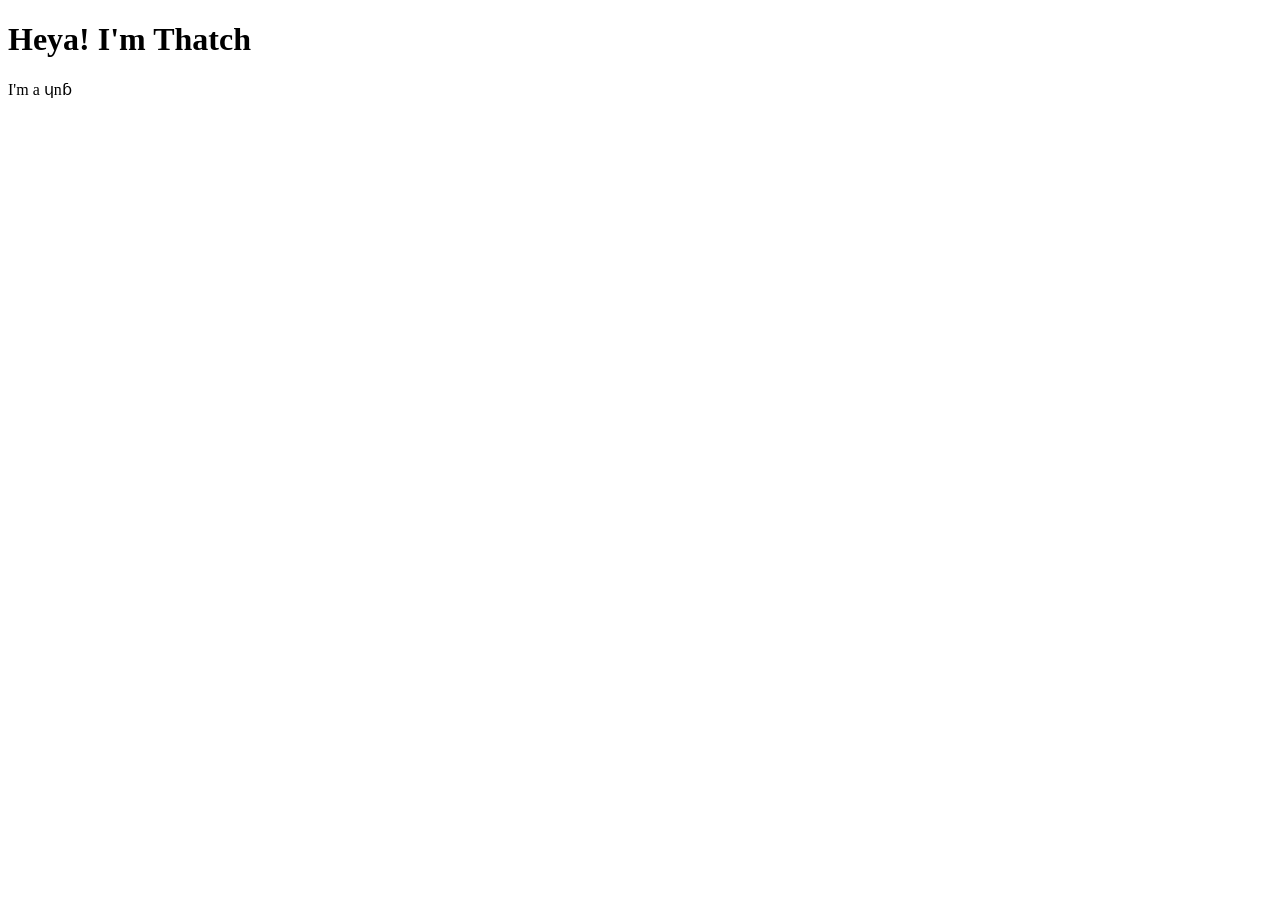
==== index.html @ 6d148601 "Update index.html" ====
<!DOCTYPE html>
<html>
    <style src="./styles/text.css"></style>
    <head>
        <title>thatch's website</title>
    </head>
    <header>
        <h1>Heya! I'm Thatch</h1>
    </header>
    <body>
        <p>
            I'm a <a rel="https://github.com/thatch0">ɥnɓ</a>
        </p>
    </body>
    <footer></footer>
</html>
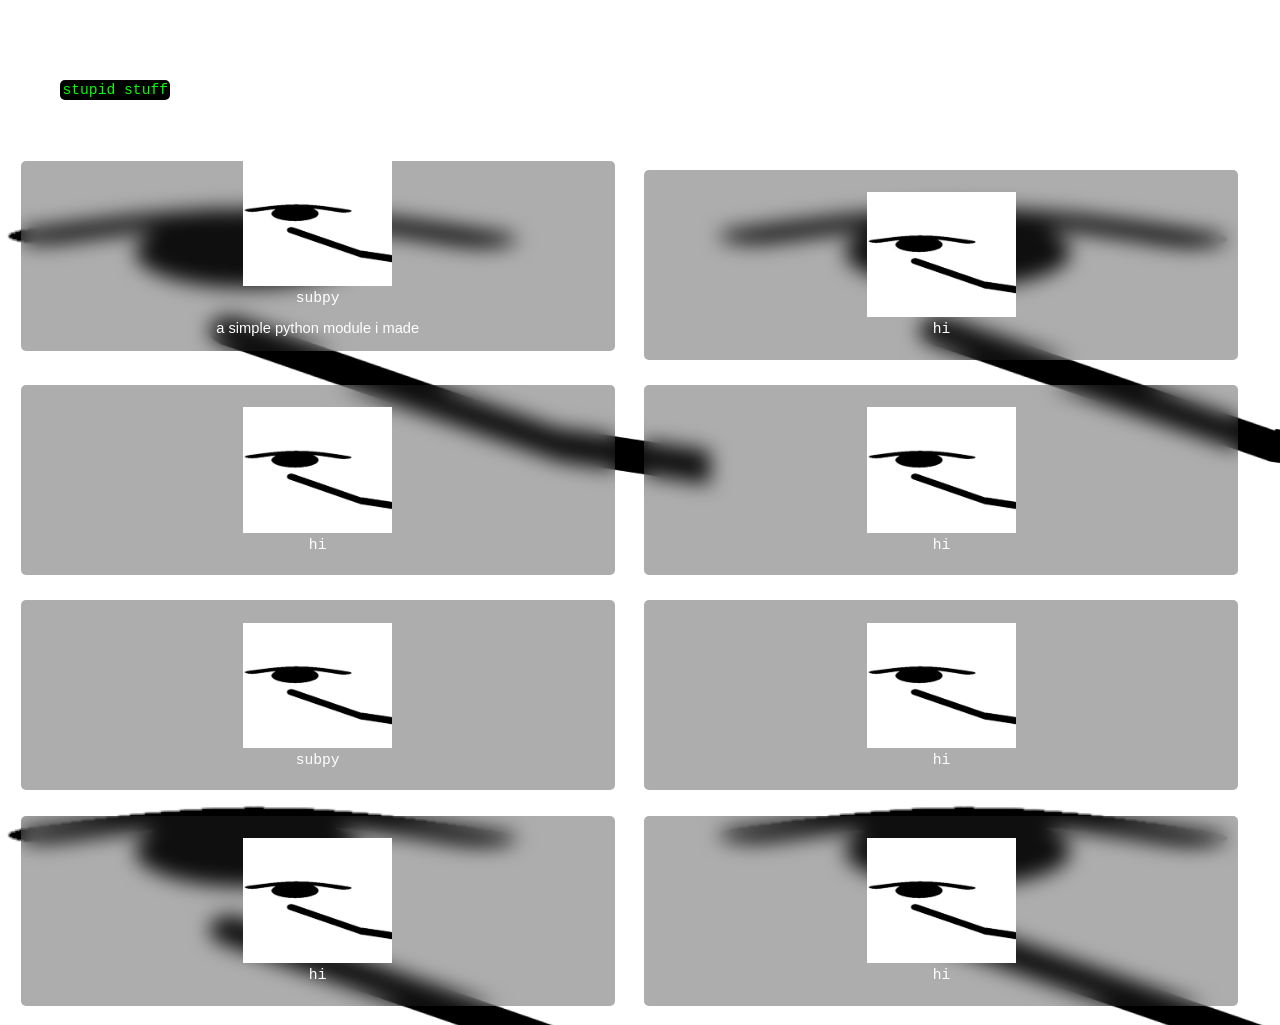
==== commit ba0267bd: "e" ====
--- a/index.html
+++ b/index.html
@@ -1,16 +1,28 @@
 <!DOCTYPE html>
 <html>
-    <style src="./styles/text.css"></style>
     <head>
         <title>thatch's website</title>
+        <link rel="stylesheet" href="./styles/text.css"/>
+        <link rel="stylesheet" href="./styles/divs.css"/>
     </head>
     <header>
         <h1>Heya! I'm Thatch</h1>
     </header>
     <body>
         <p>
-            I'm a <a rel="https://github.com/thatch0">ɥnɓ</a>
+            I make <a href="https://github.com/thatch0">stupid stuff</a>
         </p>
+        <p>
+            Here is a conglomeration of the stupid stuff that I make :D
+        </p>
+        <div class="clickable"><img src="./picture/Untitled.png"/><br>subpy<p clas="tooltip">a simple python module i made</p></div>
+        <div class="clickable"><img src="./picture/Untitled.png"/><br>hi</div>
+        <div class="clickable"><img src="./picture/Untitled.png"/><br>hi</div>
+        <div class="clickable"><img src="./picture/Untitled.png"/><br>hi</div>
+        <div class="clickable"><img src="./picture/Untitled.png"/><br>subpy</div>
+        <div class="clickable"><img src="./picture/Untitled.png"/><br>hi</div>
+        <div class="clickable"><img src="./picture/Untitled.png"/><br>hi</div>
+        <div class="clickable"><img src="./picture/Untitled.png"/><br>hi</div>
     </body>
     <footer></footer>
 </html>
--- a/styles/text.css
+++ b/styles/text.css
@@ -0,0 +1,32 @@
+a {
+    color:#00FF00;
+    background-color: black;
+    font-size: 11pt;
+    border-radius: 5px;
+    transition-duration: 0.5s;
+    transition-timing-function: cubic-bezier();
+    font-family: 'Consolas', monospace;
+    text-decoration: none;
+    padding: 2px;
+}
+
+a:hover {
+    font-size: 14pt;
+    transition-duration: 0.5s;
+    transition-timing-function: cubic-bezier();
+}
+
+* {
+    font-family: Helvetica, Arial, sans-serif;
+    color: white
+}
+
+.tooltip {
+    font-size: 9;
+    color: rgb(130, 130, 130);
+    margin-top: 2px;
+}
+
+.bg {
+    position: fixed;
+}
--- a/styles/divs.css
+++ b/styles/divs.css
@@ -0,0 +1,44 @@
+.clickable {
+    color:#FFFFFF;
+    background-color: #29292961;
+    font-size: 11pt;
+    border-radius: 5px;
+    transition-duration: 0.5s;
+    transition-timing-function: cubic-bezier();
+    font-family: 'Consolas', monospace;
+    text-decoration: none;
+    margin: 1%;
+    margin-top: 1%;
+    width: 47%;
+    min-height: 190px;
+    max-height: 200px;
+    height: 50%;
+    display: inline-block;
+    text-align: center;
+    align-content: center;
+    backdrop-filter: blur(10px);
+    padding:0px;
+}
+
+.clickable:hover {
+    font-size: 11pt;
+    transition-duration: 0.5s;
+    transition-timing-function: cubic-bezier();
+    margin: -0.5%;
+    width: 50%;
+    min-height: 200px;
+    height: 60%;
+    box-shadow: 5px;
+}
+
+body {
+    height: 100%;
+    background-image: url(/picture/Untitled.png);
+    display: list-item;
+    background-color: #202020;
+}
+
+img {
+    width: 25%;
+    height: 25%;
+}
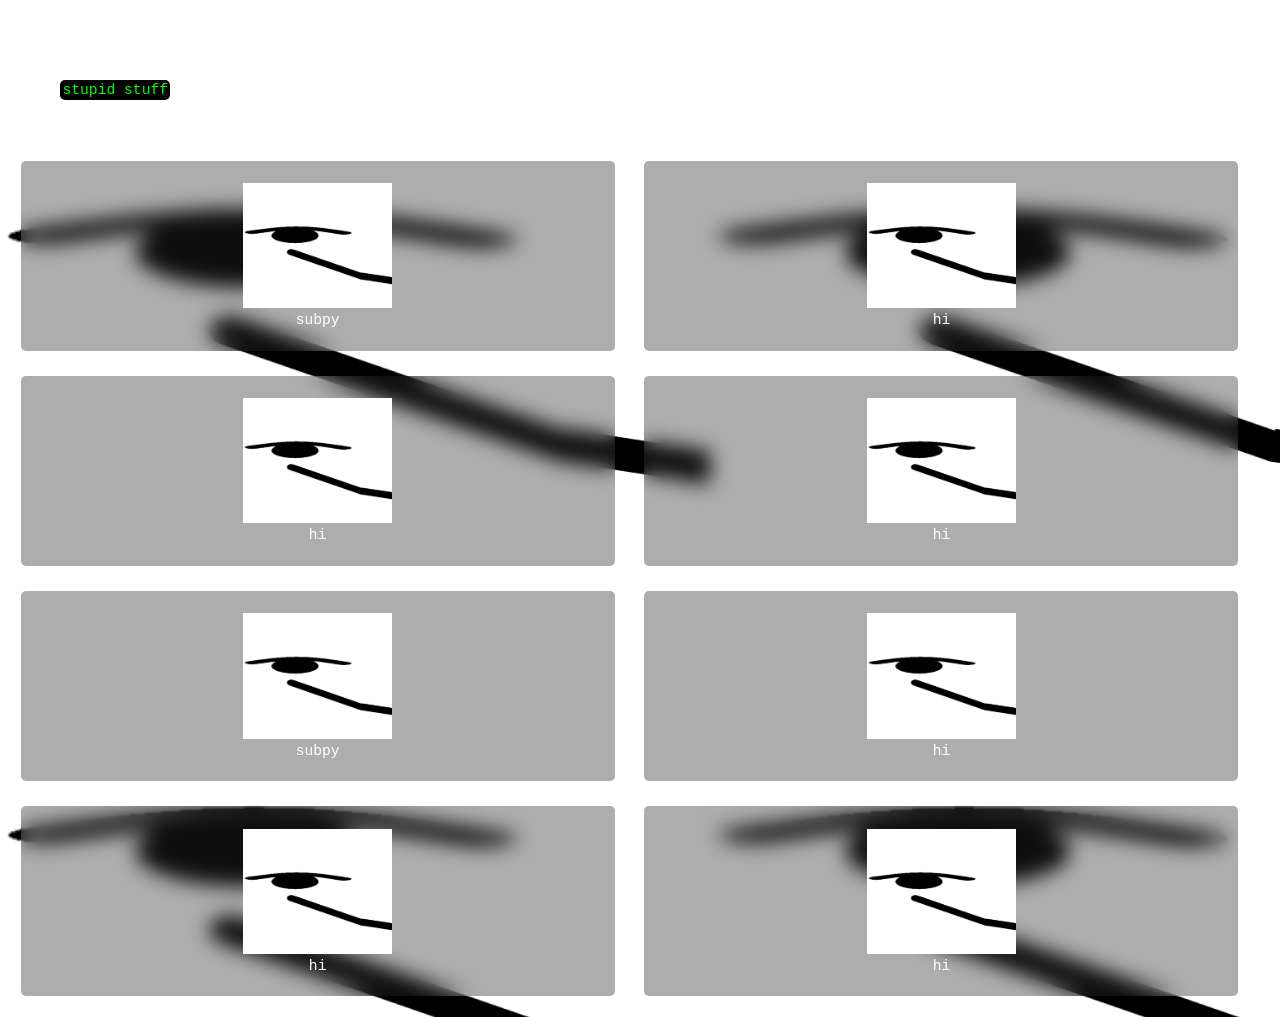
==== commit dad8e02f: "Update index.html" ====
--- a/index.html
+++ b/index.html
@@ -15,7 +15,7 @@
         <p>
             Here is a conglomeration of the stupid stuff that I make :D
         </p>
-        <div class="clickable"><img src="./picture/Untitled.png"/><br>subpy<p clas="tooltip">a simple python module i made</p></div>
+        <div class="clickable"><img src="./picture/Untitled.png"/><br>subpy</div>
         <div class="clickable"><img src="./picture/Untitled.png"/><br>hi</div>
         <div class="clickable"><img src="./picture/Untitled.png"/><br>hi</div>
         <div class="clickable"><img src="./picture/Untitled.png"/><br>hi</div>
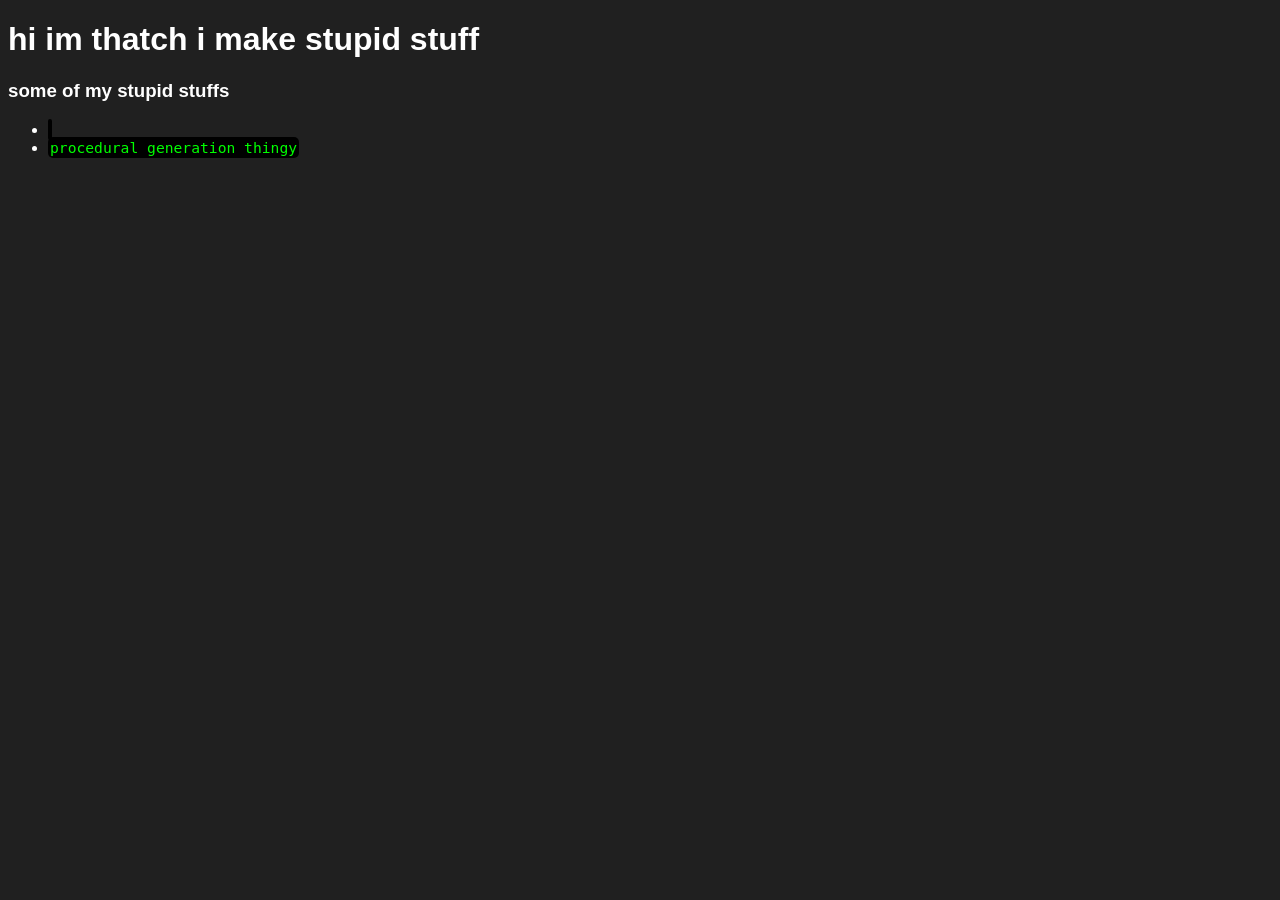
==== commit dc7493b8: "gay" ====
--- a/index.html
+++ b/index.html
@@ -6,23 +6,14 @@
         <link rel="stylesheet" href="./styles/divs.css"/>
     </head>
     <header>
-        <h1>Heya! I'm Thatch</h1>
+        <h1>hi im thatch i make stupid stuff</h1>
     </header>
     <body>
-        <p>
-            I make <a href="https://github.com/thatch0">stupid stuff</a>
-        </p>
-        <p>
-            Here is a conglomeration of the stupid stuff that I make :D
-        </p>
-        <div class="clickable"><img src="./picture/Untitled.png"/><br>subpy</div>
-        <div class="clickable"><img src="./picture/Untitled.png"/><br>hi</div>
-        <div class="clickable"><img src="./picture/Untitled.png"/><br>hi</div>
-        <div class="clickable"><img src="./picture/Untitled.png"/><br>hi</div>
-        <div class="clickable"><img src="./picture/Untitled.png"/><br>subpy</div>
-        <div class="clickable"><img src="./picture/Untitled.png"/><br>hi</div>
-        <div class="clickable"><img src="./picture/Untitled.png"/><br>hi</div>
-        <div class="clickable"><img src="./picture/Untitled.png"/><br>hi</div>
+        <h3>some of my stupid stuffs</h3>
+        <ul>
+            <li><a></a></li>
+            <li><a href="procedural.html">procedural generation thingy</a></li>
+        </ul>
     </body>
     <footer></footer>
 </html>
--- a/styles/divs.css
+++ b/styles/divs.css
@@ -33,7 +33,6 @@
 
 body {
     height: 100%;
-    background-image: url(/picture/Untitled.png);
     display: list-item;
     background-color: #202020;
 }
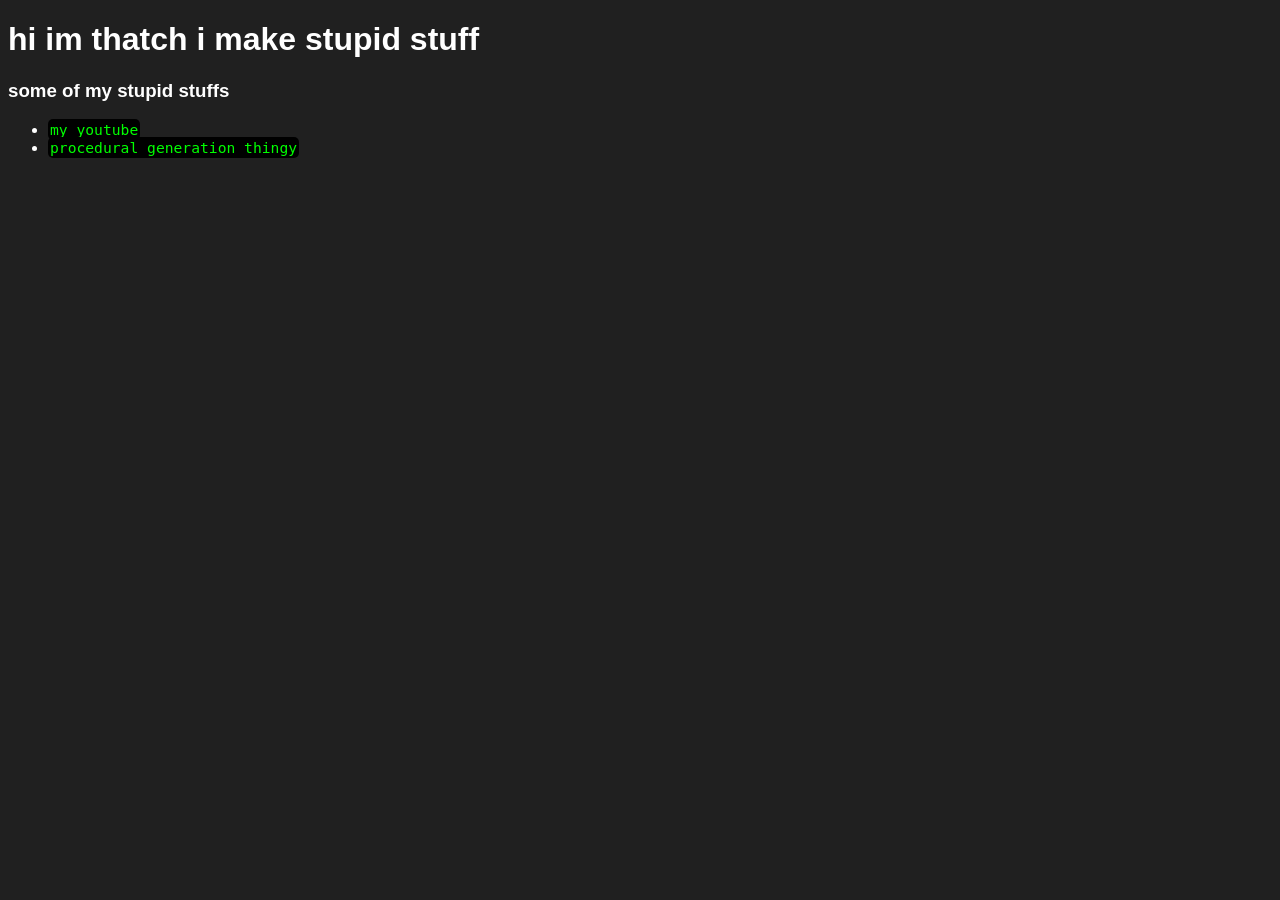
==== commit 98a9861b: "Update index.html" ====
--- a/index.html
+++ b/index.html
@@ -11,8 +11,8 @@
     <body>
         <h3>some of my stupid stuffs</h3>
         <ul>
-            <li><a></a></li>
-            <li><a href="procedural.html">procedural generation thingy</a></li>
+            <li><a href="https://www.youtube.com/@thatchiness">my youtube</a></li>
+            <li><a href="https://www.thatch.zip/procedural">procedural generation thingy</a></li>
         </ul>
     </body>
     <footer></footer>
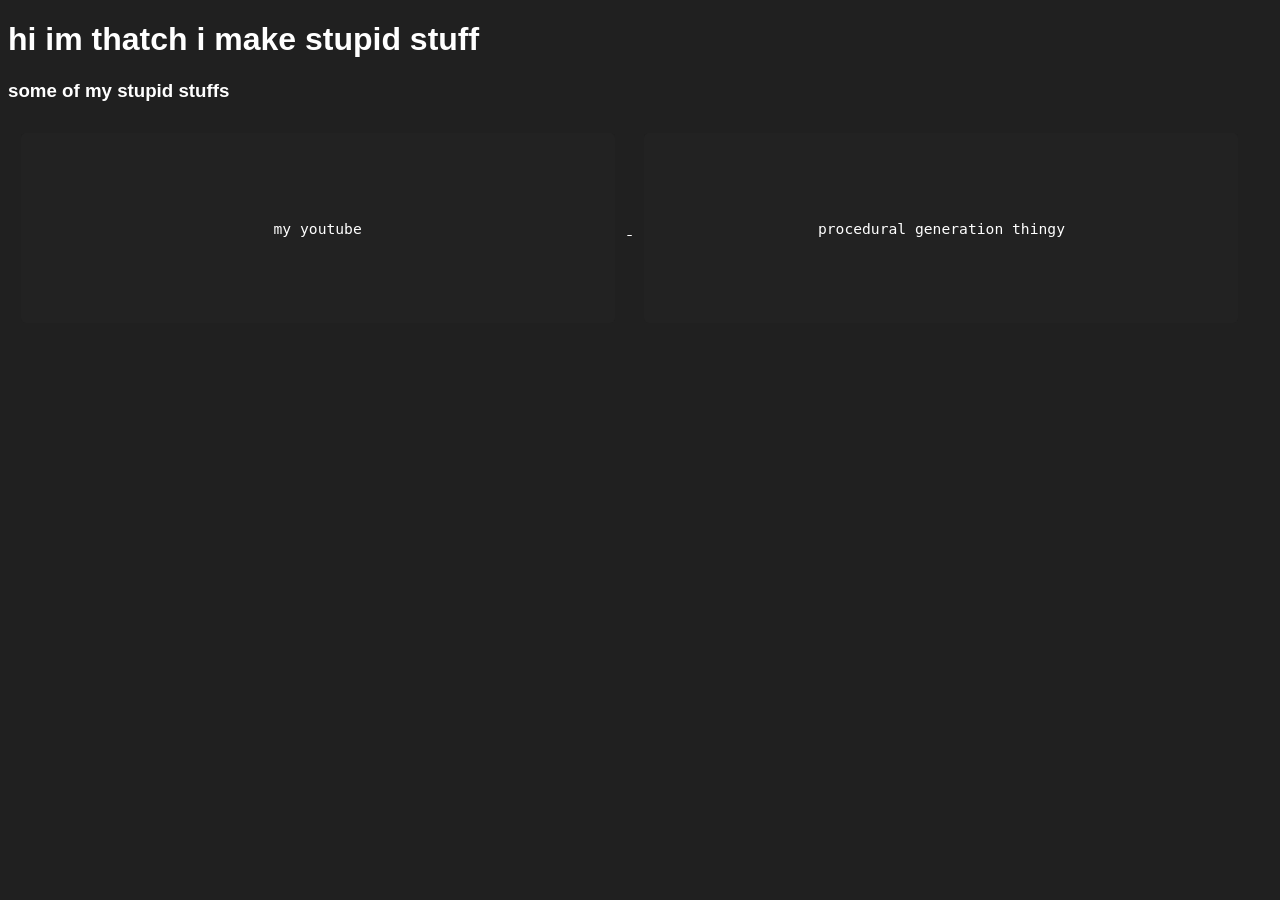
==== commit f196e2f3: "hiihi" ====
--- a/index.html
+++ b/index.html
@@ -10,10 +10,16 @@
     </header>
     <body>
         <h3>some of my stupid stuffs</h3>
-        <ul>
-            <li><a href="https://www.youtube.com/@thatchiness">my youtube</a></li>
-            <li><a href="https://www.thatch.zip/procedural">procedural generation thingy</a></li>
-        </ul>
+        <a href="https://www.youtube.com/@thatchiness">
+        <div class="clickable">
+                my youtube
+        </div>
+        </a>
+        <a href="https://thatch.zip/procedural">
+        <div class="clickable">
+            procedural generation thingy
+        </div>
+        </a>
     </body>
     <footer></footer>
 </html>
--- a/styles/text.css
+++ b/styles/text.css
@@ -1,4 +1,4 @@
-a {
+#funa {
     color:#00FF00;
     background-color: black;
     font-size: 11pt;
@@ -10,7 +10,7 @@
     padding: 2px;
 }
 
-a:hover {
+#funa:hover {
     font-size: 14pt;
     transition-duration: 0.5s;
     transition-timing-function: cubic-bezier();
